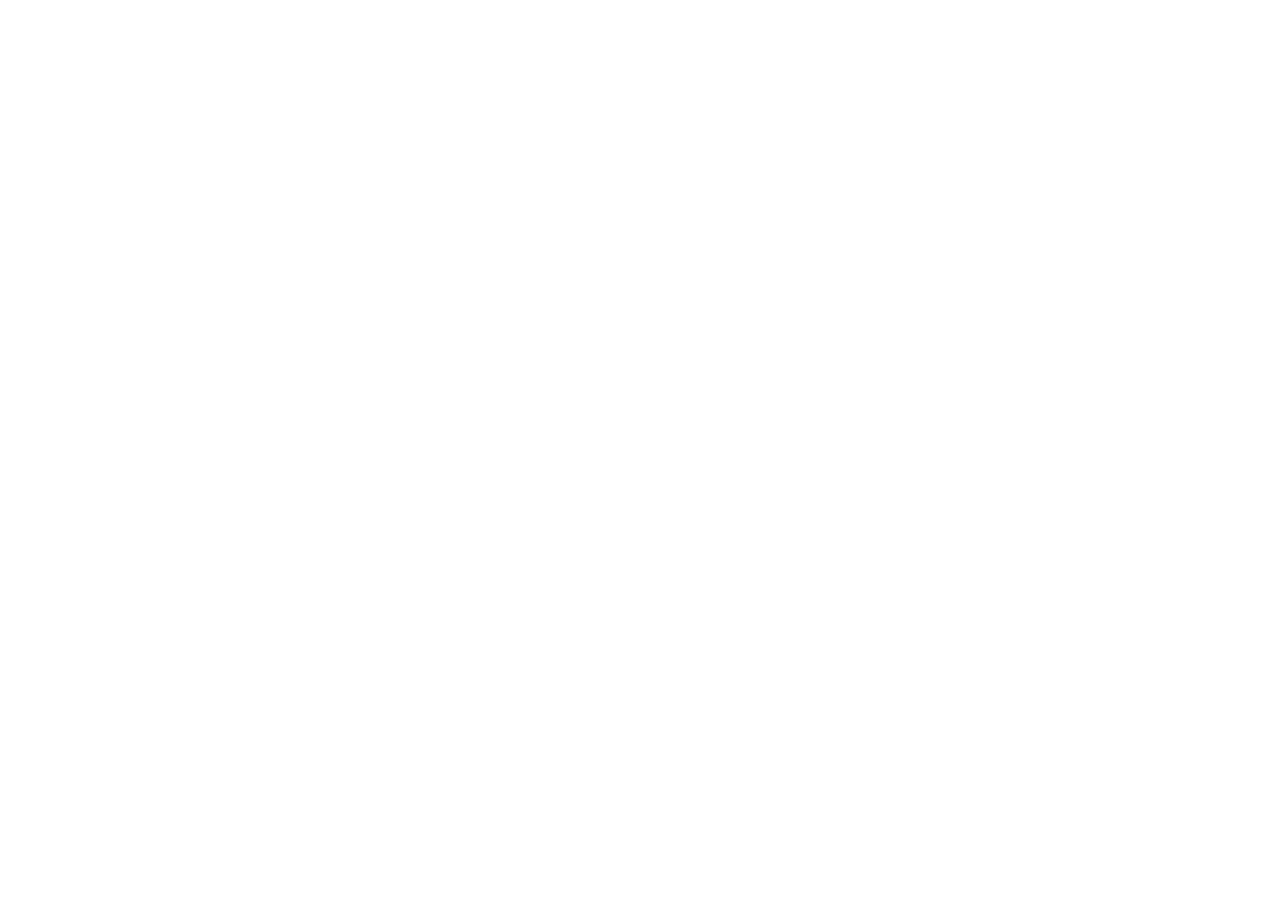
==== index.html @ 2f073b05 "Creando archivos y código base" ====
<!DOCTYPE html>
<html>
    <head>
        <meta charset="UTF-8">
        <meta name="viewport" content="width=device-width">
        <link rel="stylesheet" href="reset.css">
        <link rel="stylesheet" href="style.css">
        <title>Portfolio Personal</title>
    </head>
</html>
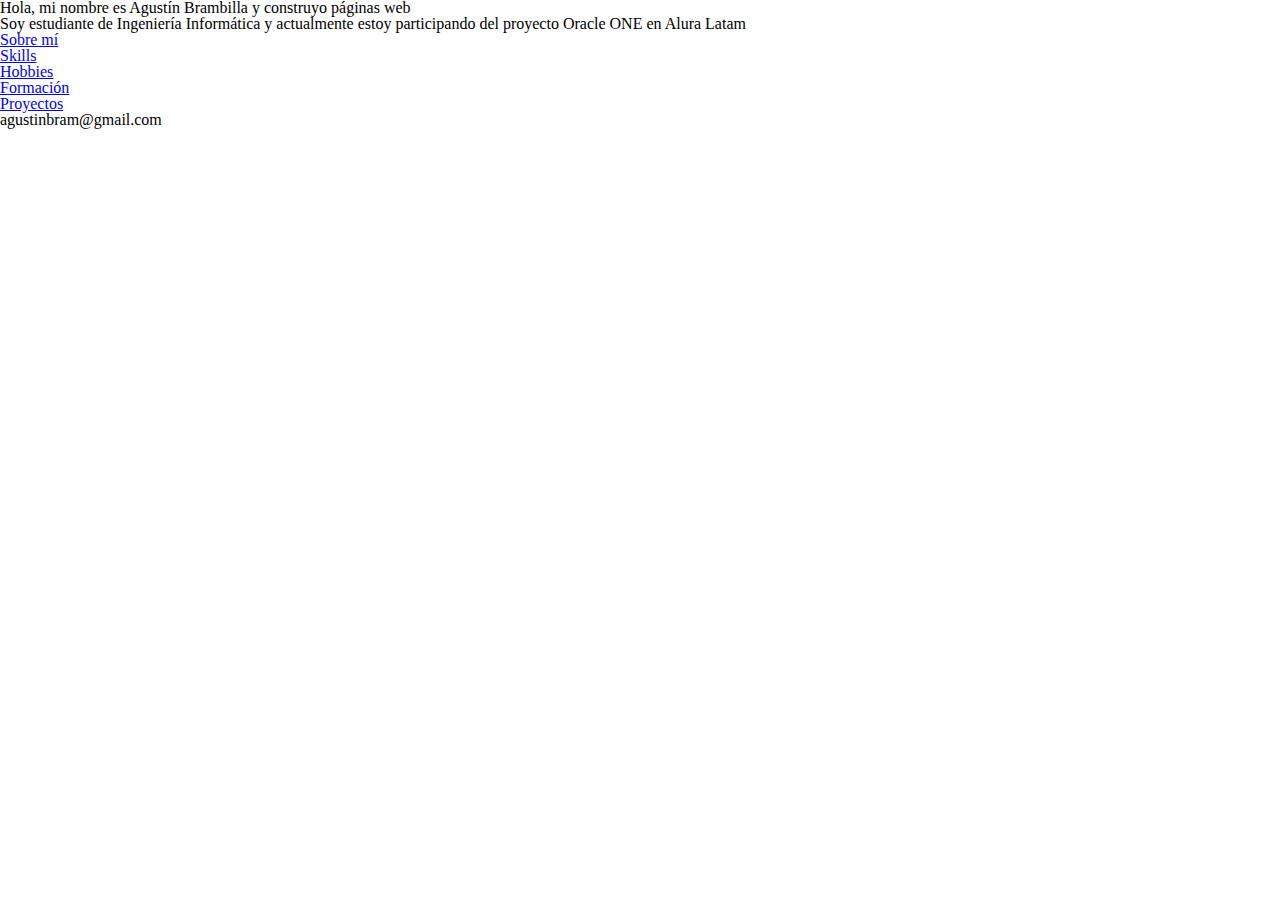
==== commit c46642a4: "Agregando menu principal, faltan cosas" ====
--- a/index.html
+++ b/index.html
@@ -5,6 +5,22 @@
         <meta name="viewport" content="width=device-width">
         <link rel="stylesheet" href="reset.css">
         <link rel="stylesheet" href="style.css">
-        <title>Portfolio Personal</title>
+        <title>Portfolio Personal de Agustín Brambilla</title>
     </head>
+    <header>
+        <h1>Hola, mi nombre es Agustín Brambilla y construyo páginas web</h1>
+        <h2>Soy estudiante de Ingeniería Informática y actualmente estoy participando del proyecto Oracle ONE en Alura Latam</h2>
+        <section class="secciones">
+            <nav>
+                <ul>
+                    <li><a href="sobre-mi.html">Sobre mí</a></li>
+                    <li><a href="skills.html">Skills</a></li>
+                    <li><a href="hobbies.html">Hobbies</a></li>
+                    <li><a href="formacion.html">Formación</a></li>
+                    <li><a href="proyectos.html">Proyectos</a></li>
+                    <li><b>agustinbram@gmail.com</b></li>
+                </ul>
+            </nav>
+        </section>
+    </header>
 </html>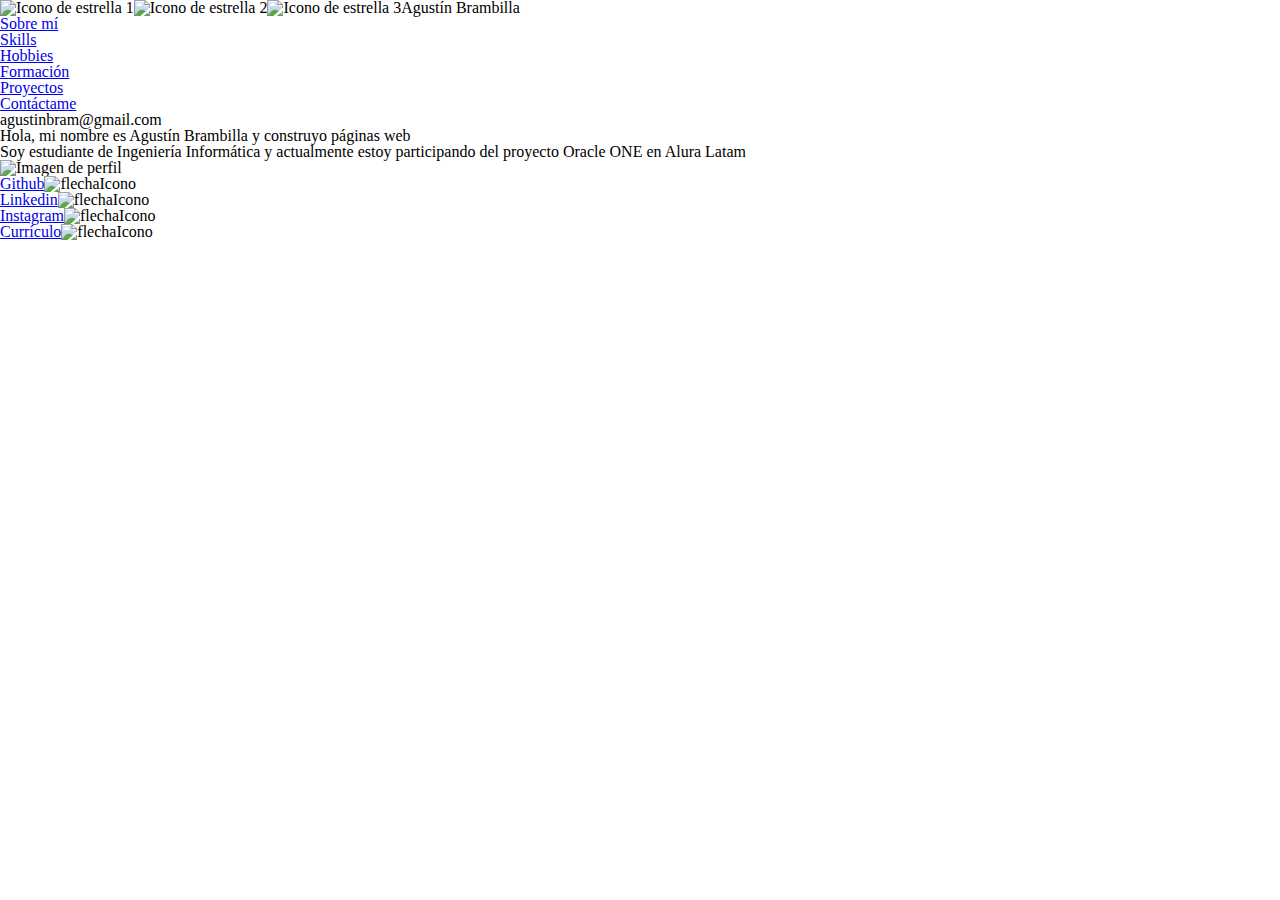
==== commit 7be574cb: "Organizando archivo index y agregando archivo contacto.html" ====
--- a/index.html
+++ b/index.html
@@ -1,26 +1,41 @@
 <!DOCTYPE html>
-<html>
+<html lang= "es">
     <head>
-        <meta charset="UTF-8">
-        <meta name="viewport" content="width=device-width">
-        <link rel="stylesheet" href="reset.css">
-        <link rel="stylesheet" href="style.css">
+        <meta charset= "UTF-8">
+        <meta name= "viewport" content= "width=device-width">
+        <link rel= "stylesheet" href= "reset.css">
+        <link rel= "stylesheet" href= "style.css">
         <title>Portfolio Personal de Agustín Brambilla</title>
     </head>
     <header>
-        <h1>Hola, mi nombre es Agustín Brambilla y construyo páginas web</h1>
-        <h2>Soy estudiante de Ingeniería Informática y actualmente estoy participando del proyecto Oracle ONE en Alura Latam</h2>
-        <section class="secciones">
+        <section class= "secciones">
             <nav>
                 <ul>
-                    <li><a href="sobre-mi.html">Sobre mí</a></li>
-                    <li><a href="skills.html">Skills</a></li>
-                    <li><a href="hobbies.html">Hobbies</a></li>
-                    <li><a href="formacion.html">Formación</a></li>
-                    <li><a href="proyectos.html">Proyectos</a></li>
-                    <li><b>agustinbram@gmail.com</b></li>
+                    <li><img src= "images/Vectorstar1.png" alt= "Icono de estrella 1"><img src= "images/Vectorstar2.png" alt="Icono de estrella 2"><img src= "images/Vectorstar3.png" alt= "Icono de estrella 3">Agustín Brambilla</li>
+                    <li><a href= "sobre-mi.html">Sobre mí</a></li>
+                    <li><a href= "skills.html">Skills</a></li>
+                    <li><a href= "hobbies.html">Hobbies</a></li>
+                    <li><a href= "formacion.html">Formación</a></li>
+                    <li><a href= "proyectos.html">Proyectos</a></li>
+                    <li><a href= "contacto.html">Contáctame</a></li>
+                    <li>agustinbram@gmail.com</li>
                 </ul>
             </nav>
         </section>
+
+        <section class= "principal">
+            <h1>Hola, mi nombre es Agustín Brambilla y construyo páginas web</h1>
+            <p>Soy estudiante de Ingeniería Informática y actualmente estoy participando del proyecto Oracle ONE en Alura Latam</p>
+            <img class= "circular-image" src= "images/WhatsApp Image 2021-10-24 at 18.34.44.jpeg" alt= "Imagen de perfil">
+        </section>
+
+        <section class= "redes-sociales">
+            <ul>
+                <li><a href= "https://github.com/MasterxDual">Github</a><img src= "images/Vectorflecha.png" alt= "flechaIcono"></li>
+                <li><a href= "https://www.linkedin.com/in/agust%C3%ADn-eduardo-b-467ab5212/">Linkedin</a><img src= "images/Vectorflecha.png" alt="flechaIcono"></li>
+                <li><a href= "https://www.instagram.com/topo.man742/">Instagram</a><img src= "images/Vectorflecha.png" alt= "flechaIcono"></li>
+                <li><a href= "cv/CV Agustin BRAMBILLA Nuevo.pdf">Currículo</a><img src= "images/Vectorflecha.png" alt= "flechaIcono"></li>
+            </ul>
+        </section>
     </header>
 </html>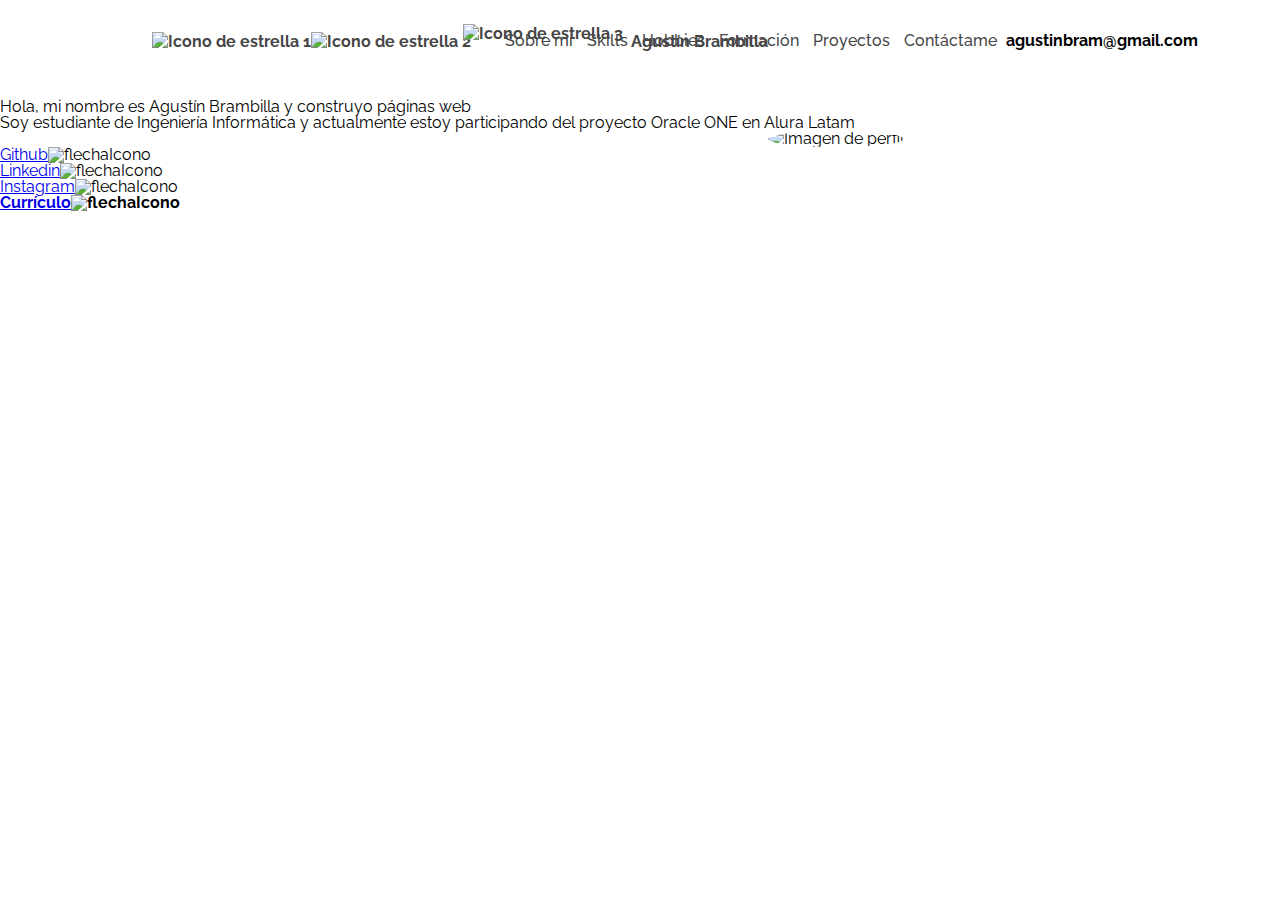
==== commit b1657801: "Optimizando código html y agregando diseño css v0.1 del menú principal" ====
--- a/index.html
+++ b/index.html
@@ -6,12 +6,13 @@
         <link rel= "stylesheet" href= "reset.css">
         <link rel= "stylesheet" href= "style.css">
         <title>Portfolio Personal de Agustín Brambilla</title>
+        <link href='https://fonts.googleapis.com/css?family=Raleway' rel='stylesheet'>
     </head>
     <header>
         <section class= "secciones">
+            <h3><img src= "images/Vectorstar1.png" alt= "Icono de estrella 1"><img src= "images/Vectorstar2.png" alt="Icono de estrella 2"><img id= "icono3" src= "images/Vectorstar3.png" alt= "Icono de estrella 3">Agustín Brambilla</h3>
             <nav>
                 <ul>
-                    <li><img src= "images/Vectorstar1.png" alt= "Icono de estrella 1"><img src= "images/Vectorstar2.png" alt="Icono de estrella 2"><img src= "images/Vectorstar3.png" alt= "Icono de estrella 3">Agustín Brambilla</li>
                     <li><a href= "sobre-mi.html">Sobre mí</a></li>
                     <li><a href= "skills.html">Skills</a></li>
                     <li><a href= "hobbies.html">Hobbies</a></li>
@@ -22,7 +23,8 @@
                 </ul>
             </nav>
         </section>
-
+    </header>
+    <body>
         <section class= "principal">
             <h1>Hola, mi nombre es Agustín Brambilla y construyo páginas web</h1>
             <p>Soy estudiante de Ingeniería Informática y actualmente estoy participando del proyecto Oracle ONE en Alura Latam</p>
@@ -37,5 +39,5 @@
                 <li><a href= "cv/CV Agustin BRAMBILLA Nuevo.pdf">Currículo</a><img src= "images/Vectorflecha.png" alt= "flechaIcono"></li>
             </ul>
         </section>
-    </header>
+    </body>
 </html>--- a/style.css
+++ b/style.css
@@ -0,0 +1,46 @@
+html {
+    font-family: "Raleway";
+}
+
+.secciones h3 {
+    display: inline-block;
+    font-weight: bold;
+    font-size: 16px;
+    line-height: 19px;
+    color:#464646;
+    padding: 32px 152px; 
+
+}
+
+#icono3 {
+    position: relative;
+    bottom: 8px;
+    right: 8px;
+}
+
+nav li {
+    display: inline;
+    position: relative;
+    left: 500px;
+    bottom: 50px;
+}
+
+nav a {
+    text-decoration: none;
+    padding: 0 5px;
+    font-weight: 500;
+    font-size: 16px;
+    color: #464646;
+}
+
+li:last-child {
+    font-weight: bold;
+}
+
+.circular-image {
+    position: relative;
+    width: 368px;
+    height: 368px;
+    border-radius: 50%;
+    left: 768px;
+}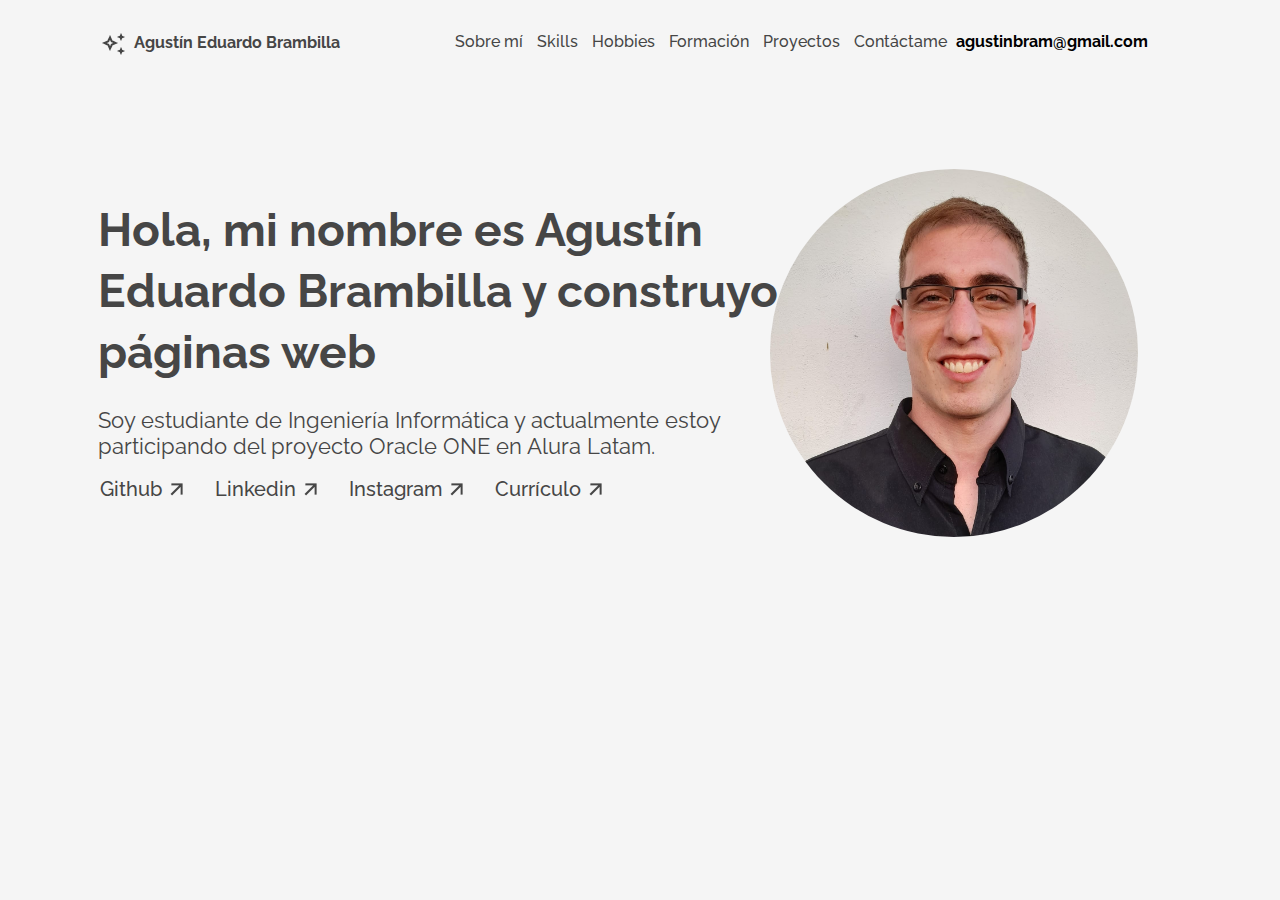
==== commit c997e6d1: "Fixing some bugs v1.0" ====
--- a/index.html
+++ b/index.html
@@ -3,40 +3,40 @@
     <head>
         <meta charset= "UTF-8">
         <meta name= "viewport" content= "width=device-width">
-        <link rel= "stylesheet" href= "reset.css">
-        <link rel= "stylesheet" href= "style.css">
+        <link rel= "stylesheet" href= "src/reset.css">
+        <link rel= "stylesheet" href= "src/style.css">
         <title>Portfolio Personal de Agustín Brambilla</title>
         <link href='https://fonts.googleapis.com/css?family=Raleway' rel='stylesheet'>
     </head>
-    <header>
-        <section class= "secciones">
-            <h3><img src= "images/Vectorstar1.png" alt= "Icono de estrella 1"><img src= "images/Vectorstar2.png" alt="Icono de estrella 2"><img id= "icono3" src= "images/Vectorstar3.png" alt= "Icono de estrella 3">Agustín Brambilla</h3>
-            <nav>
-                <ul>
-                    <li><a href= "sobre-mi.html">Sobre mí</a></li>
-                    <li><a href= "skills.html">Skills</a></li>
-                    <li><a href= "hobbies.html">Hobbies</a></li>
-                    <li><a href= "formacion.html">Formación</a></li>
-                    <li><a href= "proyectos.html">Proyectos</a></li>
-                    <li><a href= "contacto.html">Contáctame</a></li>
-                    <li>agustinbram@gmail.com</li>
-                </ul>
-            </nav>
-        </section>
-    </header>
     <body>
+        <header>
+            <section class= "secciones">
+                <h3><img id= "icono1" src= "src/resources/images/Vectorstar1.png" alt= "Icono de estrella 1"><img id= "icono2" src= "src/resources/images/Vectorstar2.png" alt="Icono de estrella 2"><img id= "icono3" src= "src/resources/images/Vectorstar3.png" alt= "Icono de estrella 3">Agustín Eduardo Brambilla</h3>
+                <nav>
+                    <ul>
+                        <li><a href= "src/sobre-mi.html">Sobre mí</a></li>
+                        <li><a href= "src/skills.html">Skills</a></li>
+                        <li><a href= "src/hobbies.html">Hobbies</a></li>
+                        <li><a href= "src/formacion.html">Formación</a></li>
+                        <li><a href= "src/proyectos.html">Proyectos</a></li>
+                        <li><a href= "src/contacto.html">Contáctame</a></li>
+                        <li>agustinbram@gmail.com</li>
+                    </ul>
+                </nav>
+            </section>
+        </header>
         <section class= "principal">
-            <h1>Hola, mi nombre es Agustín Brambilla y construyo páginas web</h1>
-            <p>Soy estudiante de Ingeniería Informática y actualmente estoy participando del proyecto Oracle ONE en Alura Latam</p>
-            <img class= "circular-image" src= "images/WhatsApp Image 2021-10-24 at 18.34.44.jpeg" alt= "Imagen de perfil">
+            <h1>Hola, mi nombre es Agustín </br> Eduardo Brambilla y construyo <br> páginas web</h1>
+            <p>Soy estudiante de Ingeniería Informática y actualmente estoy <br> participando del proyecto Oracle ONE en Alura Latam.</p>
+            <img class= "circular-image" src= "src/resources/images/me.jpeg" alt= "Imagen de perfil">
         </section>
 
         <section class= "redes-sociales">
             <ul>
-                <li><a href= "https://github.com/MasterxDual">Github</a><img src= "images/Vectorflecha.png" alt= "flechaIcono"></li>
-                <li><a href= "https://www.linkedin.com/in/agust%C3%ADn-eduardo-b-467ab5212/">Linkedin</a><img src= "images/Vectorflecha.png" alt="flechaIcono"></li>
-                <li><a href= "https://www.instagram.com/topo.man742/">Instagram</a><img src= "images/Vectorflecha.png" alt= "flechaIcono"></li>
-                <li><a href= "cv/CV Agustin BRAMBILLA Nuevo.pdf">Currículo</a><img src= "images/Vectorflecha.png" alt= "flechaIcono"></li>
+                <li><a href= "https://github.com/MasterxDual">Github</a><img class= "flechas" src= "src/resources/images/Vectorflecha.png" alt= "flechaIcono"></li>
+                <li><a href= "https://www.linkedin.com/in/agust%C3%ADn-eduardo-b-467ab5212/">Linkedin</a><img class= "flechas" src= "src/resources/images/Vectorflecha.png" alt="flechaIcono"></li>
+                <li><a href= "https://www.instagram.com/agu_bla/">Instagram</a><img class= "flechas" src= "src/resources/images/Vectorflecha.png" alt= "flechaIcono"></li>
+                <li><a href= "src/resources/cv/CV Agustin BRAMBILLA Nuevo.pdf">Currículo</a><img class= "flechas" src= "src/resources/images/Vectorflecha.png" alt= "flechaIcono"></li>
             </ul>
         </section>
     </body>
--- a/src/style.css
+++ b/src/style.css
@@ -0,0 +1,115 @@
+html {
+    font-family: "Raleway";
+    position: relative;
+    right: 50px;
+    background: #F5F5F5;
+}
+
+.secciones h3 {
+    display: inline-block;
+    font-weight: bold;
+    font-size: 16px;
+    line-height: 19px;
+    color:#464646;
+    padding: 32px 152px; 
+
+}
+
+#icono1 {
+    position: relative;
+    top: 3px;
+}
+
+#icono2 {
+    position: relative;
+    top: 7px;
+    right: 1px;
+}
+
+#icono3 {
+    position: relative;
+    bottom: 7px;
+    right: 8.9px;
+}
+
+nav li {
+    display: inline;
+    position: relative;
+    left: 500px;
+    bottom: 50px;
+}
+
+nav a {
+    text-decoration: none;
+    padding: 0 5px;
+    font-weight: 500;
+    font-size: 16px;
+    color: #464646;
+}
+
+li:last-child {
+    font-weight: bold;
+}
+
+.principal h1 {
+    display: inline-block;
+    font-weight: 700;
+    font-size: 46px;
+    line-height: 61px;
+    color: #464646;
+    padding: 100px 0px 0px 148px ;
+}
+
+.principal p {
+    font-size: 22px;
+    line-height: 26px;
+    color: #464646;
+    margin: 24px 0px 0px 148px;
+}
+
+.circular-image {
+    position: relative;
+    width: 368px;
+    height: 368px;
+    border-radius: 50%;
+    bottom: 290px;
+    left: 820px;
+}
+
+.redes-sociales li {
+    display: inline;
+    position: relative;
+    left: 150px;
+    bottom: 350px;
+    padding-right:28px;
+}
+
+.redes-sociales a {
+    text-decoration: none;
+    font-weight: 500;
+    font-size: 20px;
+    line-height: 19px;
+    color: #464646;
+}
+
+.flechas {
+    margin-left: 8px;
+}
+
+@media screen and (max-width: 480px) {
+    .secciones, .redes-sociales {
+        width: auto;
+    }
+
+    h3, h1, p {
+        text-align: center;
+    }
+
+    nav {
+        position: static;
+        text-align: center;
+    }
+
+    
+    
+}